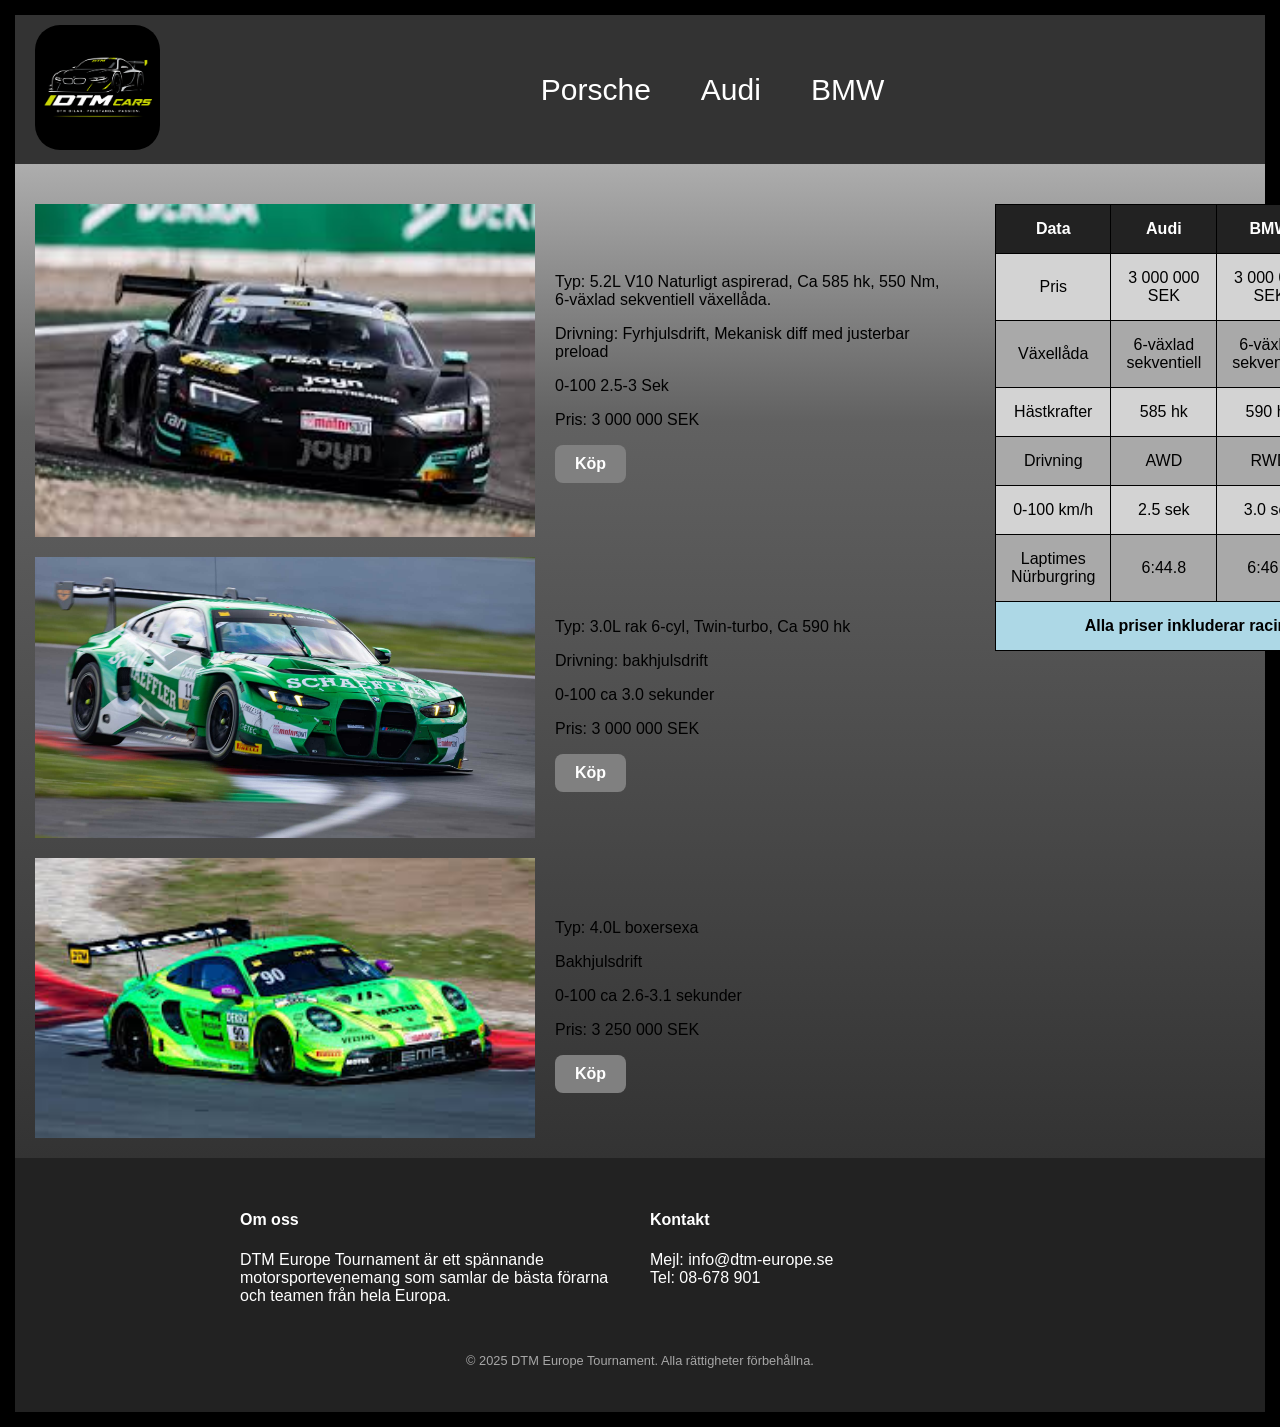
==== cars.html @ 7aa75d77 "29/4 Co-authored-by: Copilot <copilot@github.com>" ====
<!doctype html>
<html lang="en">
  <head>
    <meta charset="UTF-8" />
    <meta name="viewport" content="width=device-width, initial-scale=1.0" />
    <title>Cars</title>
    <link rel="stylesheet" href="css/style.css" />
    <link rel="stylesheet" href="css/cars.css" />
    <link rel="icon" type="image/png" href="images/loggo.png" />
  </head>
  <body>
    <nav>
      <a href="index.html"
        ><img class="loggo" src="images/loggo.png" alt="Logga"
      /></a>

      <ul class="Menu">
        <li><a href="#">Porsche</a></li>
        <li><a href="#">Audi</a></li>
        <li><a href="#">BMW</a></li>
      </ul>
    </nav>

    <div class="shop-layout wrapper">
      <div class="Bilar">
        <div class="Bilder">
          <img src="images/audi.jpg" />

          <div>
            <p id="Audi">
              Typ: 5.2L V10 Naturligt aspirerad, Ca 585 hk, 550 Nm, 6-växlad
              sekventiell växellåda.
            </p>
            <p>Drivning: Fyrhjulsdrift, Mekanisk diff med justerbar preload</p>
            <p>0-100 2.5-3 Sek</p>
            <p>Pris: 3 000 000 SEK</p>
            <a class="shop-btn" href="cars.html">Köp</a>
          </div>
        </div>

        <div class="Bilder">
          <img src="images/bmw.jpg" />

          <div>
            <p id="Bmw">Typ: 3.0L rak 6-cyl, Twin-turbo, Ca 590 hk</p>
            <p>Drivning: bakhjulsdrift</p>
            <p>0-100 ca 3.0 sekunder</p>
            <p>Pris: 3 000 000 SEK</p>
            <a class="shop-btn" href="cars.html">Köp</a>
          </div>
        </div>

        <div class="Bilder">
          <img src="images/porsche.jpg" />

          <div>
            <p id="Porsche">Typ: 4.0L boxersexa</p>
            <p>Bakhjulsdrift</p>
            <p>0-100 ca 2.6-3.1 sekunder</p>
            <p>Pris: 3 250 000 SEK</p>
            <a class="shop-btn" href="cars.html">Köp</a>
          </div>
        </div>
      </div>

      <table class="car-table">
        <thead>
          <tr>
            <th>Data</th>
            <th>Audi</th>
            <th>BMW</th>
            <th>Porsche</th>
          </tr>
        </thead>

        <tbody>
          <tr>
            <td>Pris</td>
            <td>3 000 000 SEK</td>
            <td>3 000 000 SEK</td>
            <td>3 250 000 SEK</td>
          </tr>
          <tr>
            <td>Växellåda</td>
            <td>6-växlad sekventiell</td>
            <td>6-växlad sekventiell</td>
            <td>6-växlad sekventiell</td>
            
          </tr>

          <tr>
            <td>Hästkrafter</td>
            <td>585 hk</td>
            <td>590 hk</td>
            <td>565 hk</td>
          </tr>

          <tr>
            <td>Drivning</td>
            <td>AWD</td>
            <td>RWD</td>
            <td>RWD</td>
          </tr>

          <tr>
            <td>0-100 km/h</td>
            <td>2.5 sek</td>
            <td>3.0 sek</td>
            <td>2.8 sek</td>
          </tr>

          <tr>
            <td>Laptimes Nürburgring</td>
            <td>6:44.8</td>
            <td>6:46.2</td>
            <td>6:45.1</td>
          </tr>
        </tbody>

        <tfoot>
          <tr>
            <td colspan="4">Alla priser inkluderar racingpaket</td>
          </tr>
        </tfoot>
      </table>
    </div>

    <footer class="bas-footer">
      <div class="footer-grid">
        <div>
          <h4>Om oss</h4>
          <p>
            DTM Europe Tournament är ett spännande motorsportevenemang som
            samlar de bästa förarna och teamen från hela Europa.
          </p>
        </div>
        <div>
          <h4>Kontakt</h4>
          <p>Mejl: info@dtm-europe.se<br />Tel: 08-678 901</p>
        </div>
      </div>
      <p class="copy">
        &copy; 2025 DTM Europe Tournament. Alla rättigheter förbehållna.
      </p>
    </footer>
  </body>
</html>
---- css/style.css ----
body {
    background-color: black;
    margin: 0;
    font-family: Arial, sans-serif;
    border: black 15px solid;
}


nav {
    background-color: #333;
    padding: 10px 0;
    display: flex;
}
.Shop {
    display: flex;
    justify-content: flex-end;
    list-style: none;
    align-items: center;
}

.Menu {
    list-style: none;
    display: flex;
    justify-content: flex-start;
    padding: 0;
    margin-left: auto;
    margin-right: auto;
    align-items: center;
}

.Contact {
    list-style: none;
    display: flex;
    justify-content: flex-start;
    align-items: center;
}

nav ul li {
    margin: 0 25px;
}

nav ul li a {
    color: white;
    text-decoration: none;
    font-size: 25px;
    transition: 0.3s;
    font-size: 30px;
}

nav ul li a:hover {
    color: #f39c12;
}
.loggo {
    height: 125px;
    margin-left: 20px;
    border-radius: 20%;
}

.banner img {
    width: 100%;
    height: auto;
}
h1 {
    position: absolute;
    font-size: 70px;
    text-shadow: -5px 6px 8px black;
    color: white;
    text-align: center;
    top: 50%;
    left: 42%

}

.Bilar {
    display: flex;
    gap: 20px;
    margin-top: 20px;
    flex-wrap: wrap;
    flex-direction: column;
}

.Bilar p {
    width: 400px;
}

.Bilar img {
    width: 500px;
    display: flex;
    flex-direction: row;
    align-items: center;
    gap: 20px;
}

.Bilder {
    display: flex;
    flex-direction: row;
    align-items: center;
    gap: 20px;
}
.wrapper {
    color: rgb(151, 151, 151);
  display: flex;
  flex-direction: column;
  padding: 20px;
  background: #333333;
background: linear-gradient(0deg, rgba(51, 51, 51, 1) 0%, rgba(97, 97, 97, 1) 74%, rgba(173, 173, 173, 1) 100%);
}
.banner-text {
    color: black;
}
.bas-footer {
  background: #222;
  color: #fff;
  padding: 2rem;
  font-family: sans-serif;
}

.footer-grid {
  display: grid;
  grid-template-columns: repeat(auto-fit, minmax(200px, 1fr));
  gap: 20px;
  max-width: 800px;
  margin: 0 auto;
}

.copy {
  text-align: center;
  margin-top: 2rem;
  font-size: 0.8rem;
  opacity: 0.6;
}

button{
    background-color: grey;
    color: white;
    border: none;
    padding: 10px 15px;
    font-size: 16px;
    cursor: pointer;
}
button:hover {
    background-color: darkgrey;
    transition: background-color 0.7s ease;
}
.shop-btn {    display: inline-block;    padding: 10px 20px;    background-color: gray;    color: white;    text-decoration: none;    border-radius: 8px;    font-weight: bold;    transition: 0.3s ease;}.shop-btn:hover {    background-color: orange;    transform: scale(1.05);}

.kontakt-btn {
    display: inline-block;
    padding: 10px 18px;
    background-color: grey;
    color: white;
    text-decoration: none;
    border-radius: 8px;
    font-weight: bold;
    transition: 0.3s ease;
}

.kontakt-btn:hover {
    background-color: orange;
    transform: scale(1.05);
}
---- css/cars.css ----
/* nav {
    background-color: #333;
    padding: 10px 0;
    display: flex;
}
.Shop {
    display: flex;
    justify-content: flex-end;
    list-style: none;
    align-items: center;
}

.Menu {
    list-style: none;
    display: flex;
    justify-content: flex-start;
    padding: 0;
    margin-left: auto;
    margin-right: auto;
    align-items: center;
}

.Contact {
    list-style: none;
    display: flex;
    justify-content: flex-start;
    align-items: center;
}

nav ul li {
    margin: 0 25px;
}

nav ul li a {
    color: white;
    text-decoration: none;
    font-size: 25px;
    transition: 0.3s;
    font-size: 35px;
}

nav ul li a:hover {
    color: #f39c12;
}
.loggo {
    height: 125px;
    margin-left: 20px;
    border-radius: 20%;
    
}
 .banner img{
    position: absolute;
    font-size: 70px;
    text-shadow: -5px 6px 8px black;
    color: white;
    text-align: center;
    top: 50%;
    left: 42%

}

.Bilar {
    display: flex;
    gap: 20px;
    margin-top: 20px;
    flex-wrap: wrap;
    flex-direction: column;
}

.Bilar p {
    width: 400px;
}

.Bilar img {
    width: 500px;
    display: flex;
    flex-direction: row;
    align-items: center;
    gap: 20px;
}

.Bilder {
    display: flex;
    flex-direction: row;
    align-items: center;
    gap: 20px;
}
.wrapper {
    color: rgb(151, 151, 151);
  display: flex;
  flex-direction: column;
  padding: 20px;
  background: #333333;
background: linear-gradient(0deg, rgba(51, 51, 51, 1) 0%, rgba(97, 97, 97, 1) 74%, rgba(173, 173, 173, 1) 100%);
}
.banner-text {
    color: black;
}
  

.bas-footer {
  background: #222;
  color: #fff;
  padding: 2rem;
  font-family: sans-serif;
}

.footer-grid {
  display: grid;
  grid-template-columns: repeat(auto-fit, minmax(200px, 1fr));
  gap: 20px;
  max-width: 800px;
  margin: 0 auto;
}

.copy {
  text-align: center;
  margin-top: 2rem;
  font-size: 0.8rem;
  opacity: 0.6;
}

  button{
    background-color: grey;
    color: white;
    border: none;
    padding: 10px 15px;
    font-size: 16px;
    cursor: pointer;
}
button:hover {
    background-color: darkgrey;
    transition: background-color 0.7s ease;
}
.shop-btn {
    display: inline-block;
    padding: 10px 20px;
    background-color: gray;
    color: white;
    text-decoration: none;border-radius: 8px;    font-weight: bold;    transition: 0.3s ease;}.shop-btn:hover {    background-color: orange;    transform: scale(1.05);}

.kontakt-btn {
    display: inline-block;
    padding: 10px 18px;
    background-color: grey;
    color: white;
    text-decoration: none;
    border-radius: 8px;
    font-weight: bold;
    transition: 0.3s ease;
}

.kontakt-btn:hover {
    background-color: orange;
    transform: scale(1.05);
}
* {
    padding: 0;
    margin: 0;
}
    */
.shop-layout {
    display: flex;
    justify-content: space-between;
    align-items: flex-start;
    gap: 40px;
    padding: 20px;
    color: black;
    display: flex;
    flex-direction: row;
    padding: 20px;
    background: #333333;
    background: linear-gradient(0deg, rgba(51, 51, 51, 1) 0%, rgba(97, 97, 97, 1) 74%, rgba(173, 173, 173, 1) 100%);
}

.car-table {
    width: 500px;
    border-collapse: collapse;
    margin-top: 20px;
    font-family: Arial, sans-serif;
    color: black;
}

.car-table th,
.car-table td {
    border: 1px solid black;
    padding: 15px;
    text-align: center;
}

.car-table thead {
    background-color: #222;
    color: white;
}

.car-table tbody tr:nth-child(odd) {
    background-color: #d3d3d3;
}

.car-table tbody tr:nth-child(even) {
    background-color: #a9a9a9;
}

.car-table tfoot {
    background-color: lightblue;
    font-weight: bold;
}
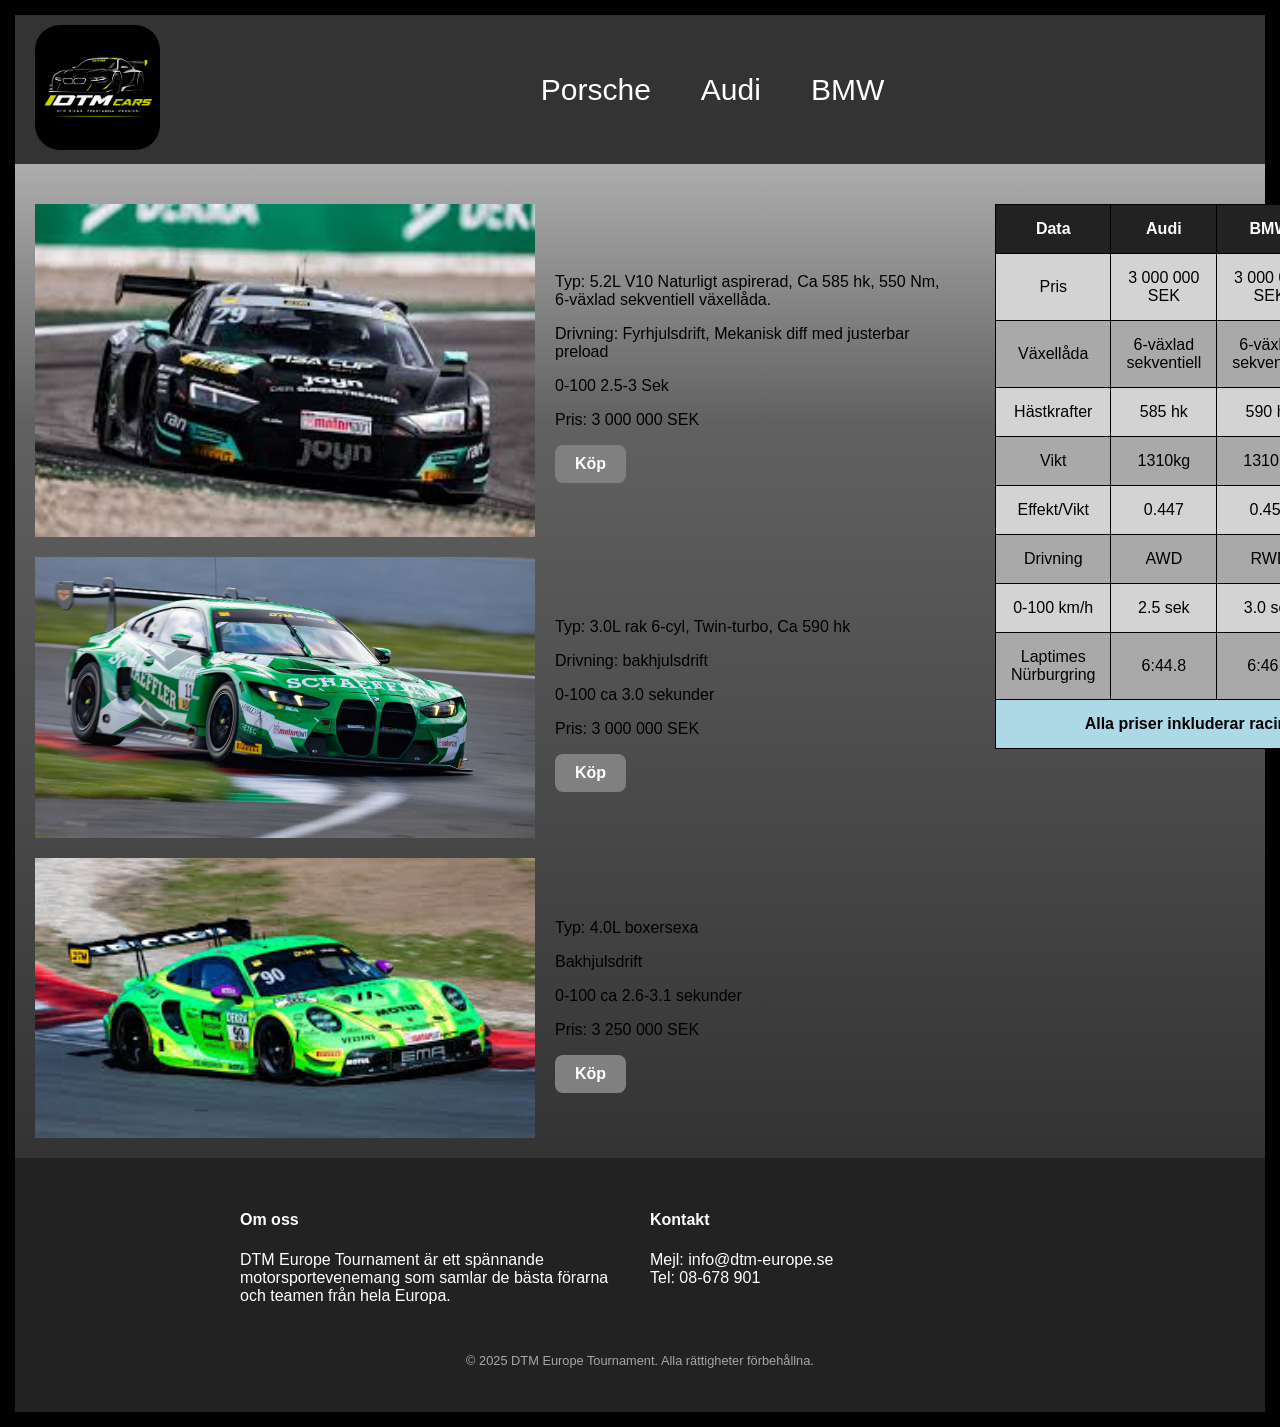
==== commit eada22d0: "javascript button" ====
--- a/cars.html
+++ b/cars.html
@@ -1,5 +1,5 @@
 <!doctype html>
-<html lang="en">
+<html lang="sv">
   <head>
     <meta charset="UTF-8" />
     <meta name="viewport" content="width=device-width, initial-scale=1.0" />
@@ -96,6 +96,21 @@
           </tr>
 
           <tr>
+            <td>Vikt</td>
+            <td>1310kg</td>
+            <td>1310kg</td>
+            <td>1275kg</td>
+          </tr>
+
+          <tr>
+            <td>Effekt/Vikt</td>
+            <td>0.447</td>
+            <td>0.450</td>
+            <td>0.443</td>
+          </tr>
+
+
+          <tr>
             <td>Drivning</td>
             <td>AWD</td>
             <td>RWD</td>
